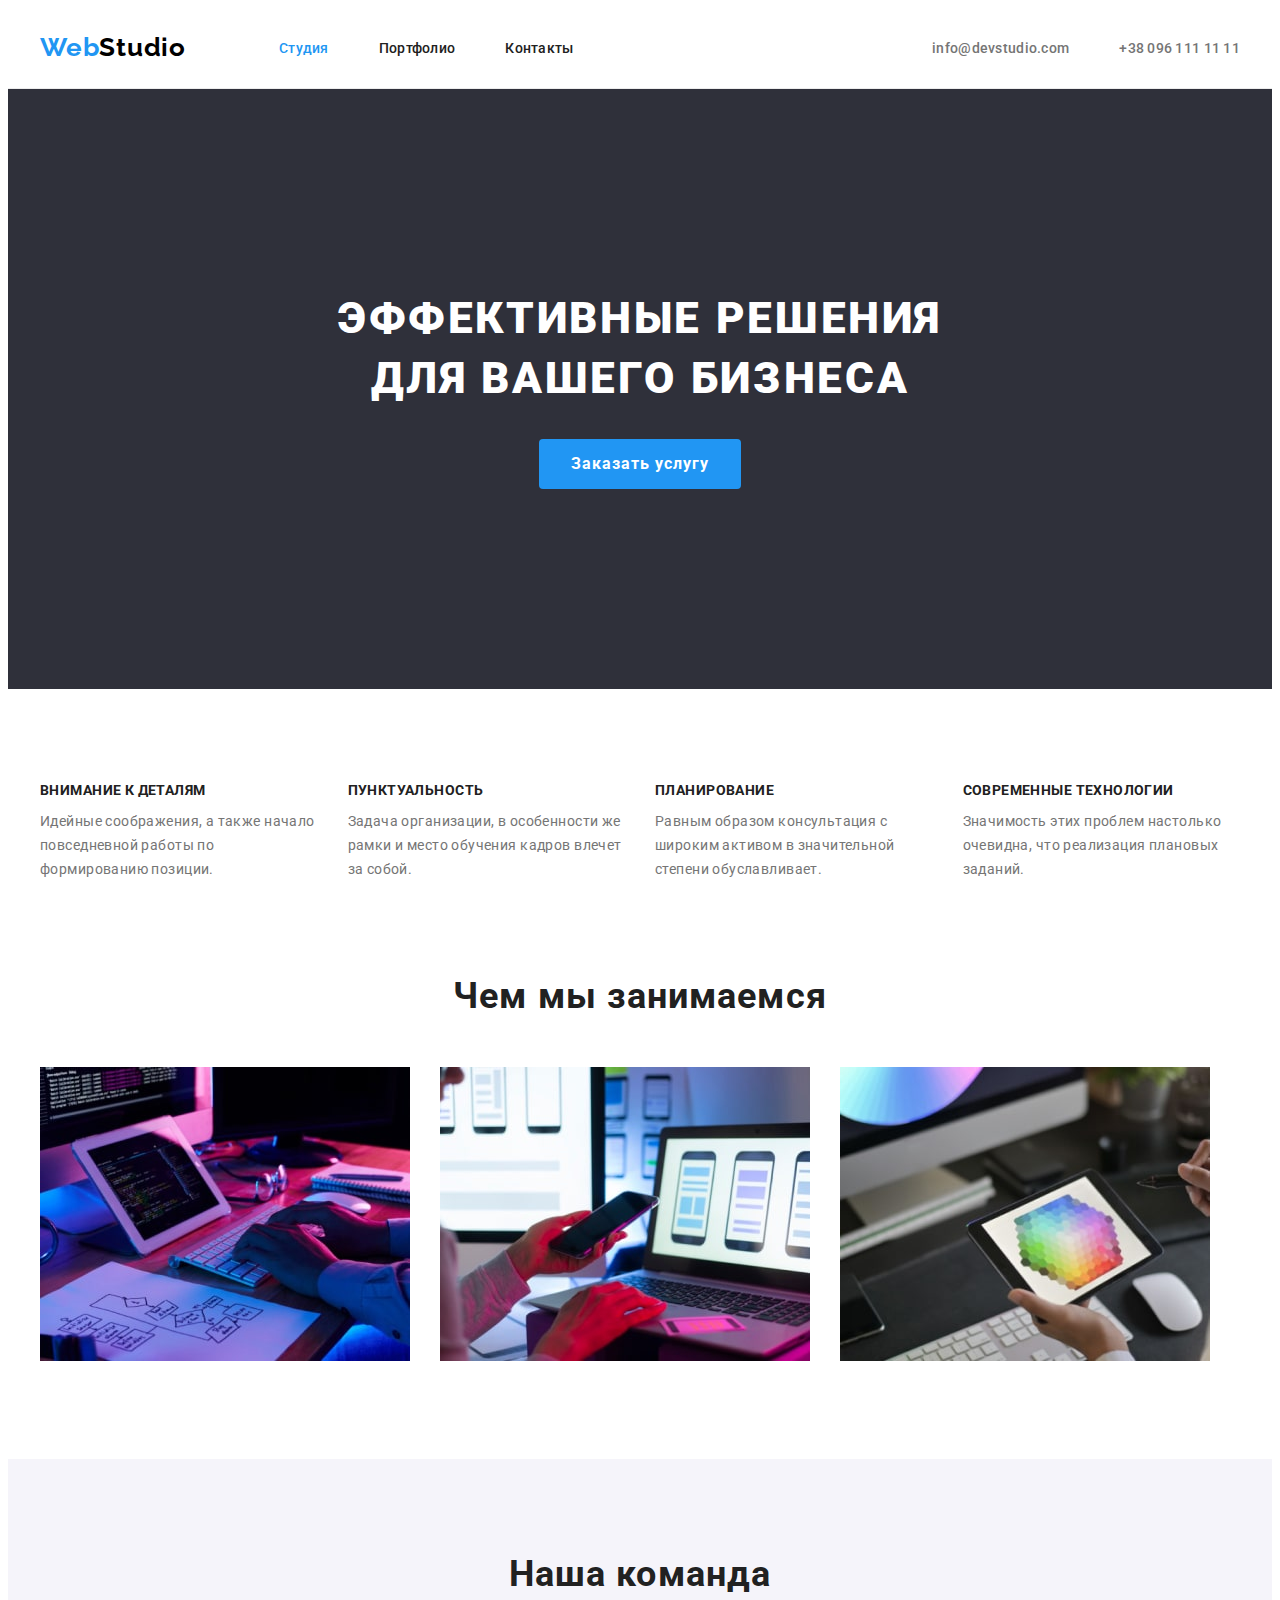
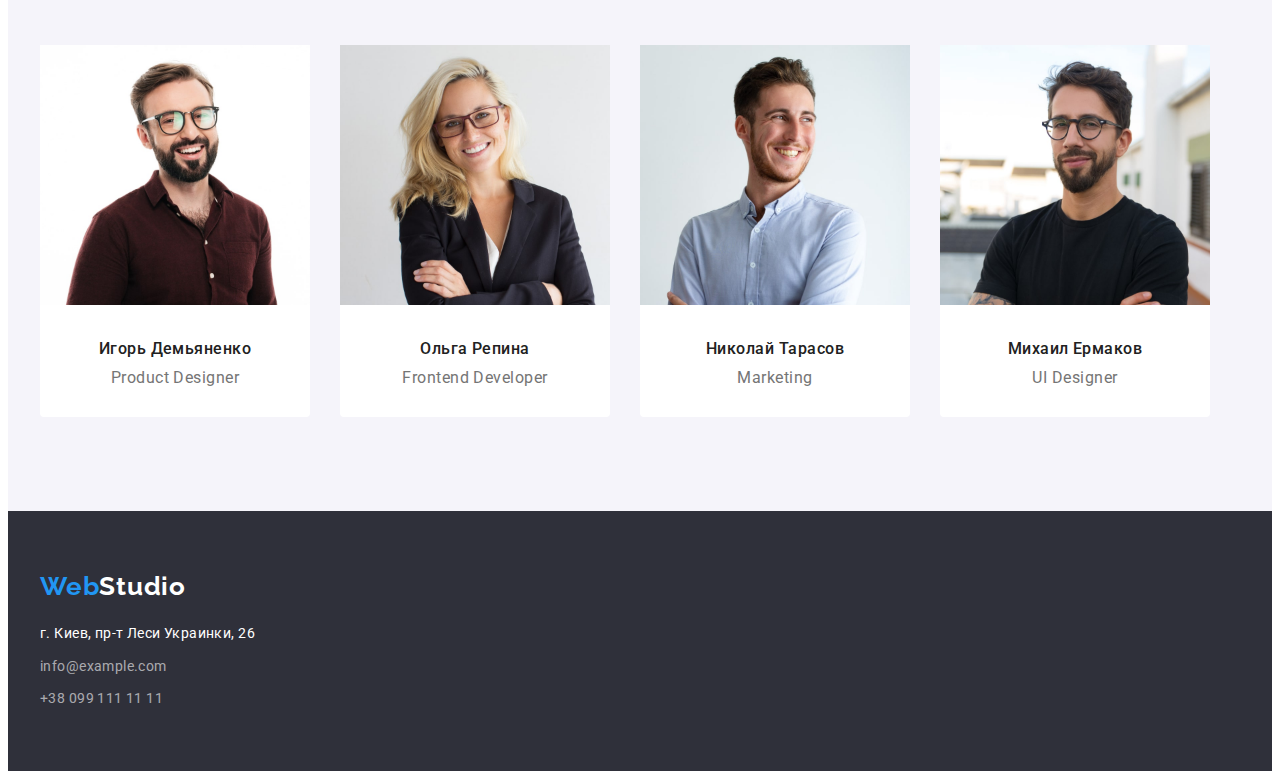
==== index.html @ 6cda6993 "hw4" ====
<!DOCTYPE html>
<html lang="ru">
  <head>
    <meta charset="UTF-8" />
    <meta http-equiv="X-UA-Compatible" content="IE=edge" />
    <meta name="viewport" content="width=device-width, initial-scale=1.0" />
    <title>Document</title>
    <link rel="preconnect" href="https://fonts.googleapis.com" />
    <link rel="preconnect" href="https://fonts.gstatic.com" crossorigin />
    <link
      href="https://fonts.googleapis.com/css2?family=Raleway:wght@700&family=Roboto:wght@400;500;700;900&display=swap"
      rel="stylesheet"
    />
    <link
      rel="stylesheet"
      href="https://cdnjs.cloudflare.com/ajax/libs/modern-normalize/1.1.0/modern-normalize.min.css"
      integrity="sha512-wpPYUAdjBVSE4KJnH1VR1HeZfpl1ub8YT/NKx4PuQ5NmX2tKuGu6U/JRp5y+Y8XG2tV+wKQpNHVUX03MfMFn9Q=="
      crossorigin="anonymous"
      referrerpolicy="no-referrer"
    />
    <link rel="stylesheet" href="./css/styles.css" />
  </head>

  <body>
    <header class="header">
      <div class="container header-container">
        <nav class="header-nav">
          <a href="./index.html" class="header-logo link"
            ><span class="header-logo-span">Web</span>Studio</a
          >
          <ul class="header-nav-list list">
            <li class="header-nav-item">
              <a href="./index.html" class="header-nav-link link current-link"
                >Студия</a
              >
            </li>
            <li class="header-nav-item">
              <a href="./portfolio.html" class="header-nav-link link"
                >Портфолио</a
              >
            </li>
            <li class="header-nav-item">
              <a href="" class="header-nav-link link">Контакты</a>
            </li>
          </ul>
        </nav>
        <ul class="header-contacts-list list">
          <li class="header-contacts-item">
            <a
              href="mailto:info@devstudio.com"
              class="header-contacts-link link"
              >info@devstudio.com</a
            >
          </li>
          <li class="header-contacts-item">
            <a href="tel:+380961111111" class="header-contacts-link link"
              >+38 096 111 11 11</a
            >
          </li>
        </ul>
      </div>
    </header>

    <main>
      <section class="section hero">
        <div class="container">
          <h1 class="hero-title">Эффективные решения для вашего бизнеса</h1>
          <button type="button" class="hero-btn btn">Заказать услугу</button>
        </div>
      </section>

      <section class="section features">
        <div class="container">
          <h2 class="visually-hidden">Особенности</h2>
          <ul class="features-list list">
            <li class="features-item">
              <h3 class="features-item-title">Внимание к деталям</h3>
              <p class="features-item-text">
                Идейные соображения, а также начало повседневной работы по
                формированию позиции.
              </p>
            </li>
            <li class="features-item">
              <h3 class="features-item-title">Пунктуальность</h3>
              <p class="features-item-text">
                Задача организации, в особенности же рамки и место обучения
                кадров влечет за собой.
              </p>
            </li>
            <li class="features-item">
              <h3 class="features-item-title">Планирование</h3>
              <p class="features-item-text">
                Равным образом консультация с широким активом в значительной
                степени обуславливает.
              </p>
            </li>
            <li class="features-item">
              <h3 class="features-item-title">Современные технологии</h3>
              <p class="features-item-text">
                Значимость этих проблем настолько очевидна, что реализация
                плановых заданий.
              </p>
            </li>
          </ul>
        </div>
      </section>

      <section class="section about">
        <div class="container">
          <h2 class="about-title">Чем мы занимаемся</h2>
          <ul class="about-list list">
            <li class="about-item">
              <img
                src="./images/img-1-min.jpg"
                alt="Наш род деятельности"
                width="370"
                height="294"
              />
            </li>
            <li class="about-item">
              <img
                src="./images/img-2-min.jpg"
                alt="Наш род деятельности"
                width="370"
                height="294"
              />
            </li>
            <li class="about-item">
              <img
                src="./images/img-3-min.jpg"
                alt="Наш род деятельности"
                width="370"
                height="294"
              />
            </li>
          </ul>
        </div>
      </section>

      <section class="section team">
        <div class="container">
          <h2 class="team-title">Наша команда</h2>
          <ul class="team-list list">
            <li class="team-item">
              <img
                class="team-img"
                src="./images/team-img-1-min.jpg"
                alt="Игорь Демьяненко"
                width="270"
                height="260"
              />
              <h3 class="team-item-title">Игорь Демьяненко</h3>
              <p class="team-item-text">Product Designer</p>
            </li>
            <li class="team-item">
              <img
                class="team-img"
                src="./images/team-img-2-min.jpg"
                alt="Ольга Репина"
                width="270"
                height="260"
              />
              <h3 class="team-item-title">Ольга Репина</h3>
              <p class="team-item-text">Frontend Developer</p>
            </li>
            <li class="team-item">
              <img
                class="team-img"
                src="./images/team-img-3-min.jpg"
                alt="Николай Тарасов"
                width="270"
                height="260"
              />
              <h3 class="team-item-title">Николай Тарасов</h3>
              <p class="team-item-text">Marketing</p>
            </li>
            <li class="team-item">
              <img
                class="team-img"
                src="./images/team-img-4-min.jpg"
                alt="Михаил Ермаков"
                width="270"
                height="260"
              />
              <h3 class="team-item-title">Михаил Ермаков</h3>
              <p class="team-item-text">UI Designer</p>
            </li>
          </ul>
        </div>
      </section>
    </main>

    <footer class="footer">
      <div class="container">
        <a href="./index.html" class="footer-logo link"
          ><span class="footer-logo-span">Web</span>Studio</a
        >
        <address class="footer-address">
          <ul class="footer-address-list list">
            <li class="footer-address-item">
              <a
                class="footer-address-item-map link"
                href="https://goo.gl/maps/R8WiXzASYnoAevXz5"
                target="_blank"
                rel="noopener noreferrer"
                >г. Киев, пр-т Леси Украинки, 26</a
              >
            </li>
            <li class="footer-address-item">
              <a
                class="footer-address-item-link link"
                href="mailto:info@example.com"
                >info@example.com</a
              >
            </li>
            <li class="footer-address-item">
              <a class="footer-address-item-link link" href="tel:+380991111111"
                >+38 099 111 11 11</a
              >
            </li>
          </ul>
        </address>
      </div>
    </footer>
  </body>
</html>
---- css/styles.css ----
:root {
  --main-title-color: #212121;
  --main-text-color: #757575;
  --main-hover-color: #2196f3;
}

p,
h1,
h2,
h3,
h4,
h5,
h6 {
  margin: 0;
}

ul {
  margin: 0;
  padding-left: 0;
}

body {
  font-family: 'Roboto', sans-serif;
  font-style: normal;
}

image {
  display: block;
  max-width: 100%;
  height: auto;
}

address {
  font-style: normal;
}

.link {
  text-decoration: none;
  font-style: normal;
}

/* .link:active {
  color: var(--main-hover-color);
} */

.list {
  list-style: none;
}

.btn {
  cursor: pointer;
  font-family: inherit;
  border: transparent;
}

.visually-hidden {
  position: absolute;
  white-space: nowrap;
  width: 1px;
  height: 1px;
  overflow: hidden;
  border: 0;
  padding: 0;
  clip: rect(0 0 0 0);
  clip-path: inset(50%);
  margin: -1px;
}

.container {
  width: 1200px;
  padding-left: 15px;
  padding-right: 15px;
  margin-left: auto;
  margin-right: auto;
  /* outline: 2px solid red; */
}

.section {
  padding-top: 94px;
  padding-bottom: 94px;
}

/* --------------HEADER ------------*/

.header-nav-link:hover,
.header-nav-link:focus,
.header-contacts-link:hover,
.header-contacts-link:focus {
  color: var(--main-hover-color);
}

.header {
  background-color: #ffffff;
  padding-top: 24px;
  padding-bottom: 25px;
  border-bottom: 1px solid #ececec;
}

.header-container {
  display: flex;
  align-items: center;
}

.header-nav {
  display: flex;
  align-items: center;
}

.header-nav-list {
  display: flex;
}

.header-nav-item {
  margin-right: 50px;
}

.header-nav-item:last-child {
  margin-right: 0;
}

.header-contacts-list {
  margin-left: auto;
  display: flex;
  justify-content: flex-end;
}

.header-contacts-item {
  margin-right: 50px;
}

.header-contacts-item:last-child {
  margin-right: 0;
}

.header-nav-link {
  font-weight: 500;
  font-size: 14px;
  line-height: 1.14; /* line-height(px)/font-size(px) */
  letter-spacing: 0.02em;
  color: #212121;
}

.header-contacts-link {
  font-weight: 500;
  font-size: 14px;
  line-height: 1.14;
  letter-spacing: 0.02em;
  color: #757575;
}

.header-logo {
  font-family: 'Raleway', sans-serif;
  font-weight: 700;
  font-size: 26px;
  line-height: 1.19;
  letter-spacing: 0.03em;
  color: #000;
  margin-right: 93px;
}

.header-logo-span {
  color: #2196f3;
}

.current-link {
  color: var(--main-hover-color);
}
/* --------------HERO ------------*/

.hero-btn:hover,
.hero-btn:focus {
  background-color: #188ce8;
}

.hero {
  background-color: #2f303a;
  /* text-align: center; */
  padding-top: 200px;
  padding-bottom: 200px;
}

.hero-title {
  font-weight: 900;
  font-size: 44px;
  line-height: 1.36;
  text-align: center;
  letter-spacing: 0.06em;
  text-transform: uppercase;
  color: #ffffff;
  max-width: 696px;
  margin-left: auto;
  margin-right: auto;
  margin-bottom: 30px;
}

.hero-btn {
  border-radius: 4px;

  font-weight: 700;
  font-size: 16px;
  line-height: 30px;
  display: flex;
  align-items: center;
  text-align: center;
  letter-spacing: 0.06em;
  color: #ffffff;
  background-color: #2196f3;
  margin-left: auto;
  margin-right: auto;
  padding: 10px 32px;
}

/* -------------- FEATURES ------------*/

.features-list {
  margin-left: auto;
  margin-right: auto;
  display: flex;
}

.features-item {
  align-items: baseline;
  margin-right: 30px;
  flex-basis: calc((100% - 90px) / 4);
}

.features-item:last-child {
  margin-right: 0;
}

.features-item-title {
  font-weight: 700;
  font-size: 14px;
  line-height: 1.14;
  letter-spacing: 0.03em;
  text-transform: uppercase;
  color: var(--main-title-color);
  margin-bottom: 10px;
}

.features-item-text {
  font-size: 14px;
  line-height: 24px;
  letter-spacing: 0.03em;
  color: var(--main-text-color);
}

/* -------------- ABOUT ------------*/

.about {
  padding-top: 0;
}

.about-list {
  display: flex;
  column-gap: 30px; /* задает отступы между li списком, кром последнего/первого. Аналог child */
}

.about-title {
  font-weight: 700;
  font-size: 36px;
  line-height: 1.17;
  text-align: center;
  letter-spacing: 0.03em;
  color: var(--main-title-color);
  margin-bottom: 50px;
}

/* -------------- TEAM ------------*/

.team {
  background-color: #f5f4fa;
}

.team-list {
  display: flex;
  column-gap: 30px;
}

.team-item {
  border-radius: 0px 0px 4px 4px;
  background-color: #ffffff;
}

.team-title {
  font-weight: 700;
  font-size: 36px;
  line-height: 1.17;
  text-align: center;
  letter-spacing: 0.03em;
  color: var(--main-title-color);
  margin-bottom: 50px;
}

.team-item-title {
  font-weight: 500;
  font-size: 16px;
  line-height: 1.19;
  text-align: center;
  letter-spacing: 0.03em;
  color: var(--main-title-color);
  margin-bottom: 10px;
  padding-top: 30px;
}

.team-item-text {
  font-size: 16px;
  line-height: 1.19;
  text-align: center;
  letter-spacing: 0.03em;
  color: var(--main-text-color);
  padding-bottom: 30px;
}

/* -------------- PORTFOLIO ------------*/

.portfolio-btn {
  font-weight: 500;
  font-size: 16px;
  line-height: 1.63;
  text-align: center;
  letter-spacing: 0.03em;
  color: #212121;
  background: #f5f4fa;
  border-radius: 4px;
}

.portfolio-btn:hover,
.portfolio-btn:focus {
  background-color: #2196f3;
  color: #ffffff;
}

.portfolio-btn-list {
  margin-bottom: 50px;
  display: flex;
  justify-content: center;
  column-gap: 8px;
}

.portfolio-btn {
  padding: 6px 22px;
}

.portfolio-list {
  display: flex;
  flex-wrap: wrap;
  column-gap: 30px;
  row-gap: 30px;
}

.portfolio-item-under-img {
  padding: 20px 24px;
  border-radius: 0px 0px 4px 4px;
  border: 1px solid #eeeeee;
  border-top: none;
}

.portfolio-title {
  font-weight: 700;
  font-size: 18px;
  line-height: 2;
  letter-spacing: 0.06em;
  color: var(--main-title-color);
  margin-bottom: 4px;
}

.portfolio-text {
  font-size: 16px;
  line-height: 1.88;
  letter-spacing: 0.03em;
  color: var(--main-text-color);
}

/* -------------- FOOTER ------------*/

.footer {
  background: #2f303a;
  padding-top: 60px;
  padding-bottom: 60px;
}

.footer-address-item-map:hover,
.footer-address-item-map:focus,
.footer-address-item-link:hover,
.footer-address-item-link:focus {
  color: var(--main-hover-color);
}

.footer-logo {
  display: inline-block;
  font-family: 'Raleway', sans-serif;
  font-weight: 700;
  font-size: 26px;
  line-height: 1.19;
  letter-spacing: 0.03em;
  color: #ffffff;
  margin-bottom: 20px;
}

.footer-address {
  margin-top: auto;
}

.footer-logo-span {
  color: #2196f3;
}

.footer-address-item-map {
  font-size: 14px;
  line-height: 1.7;
  letter-spacing: 0.03em;
  color: #ffffff;
}

.footer-address-item-link {
  font-size: 14px;
  line-height: 1.7;
  letter-spacing: 0.03em;
  color: rgba(255, 255, 255, 0.6);
}

.footer-address-item {
  margin-bottom: 9px;
}

.footer-address-item:last-child {
  margin-bottom: 0;
}
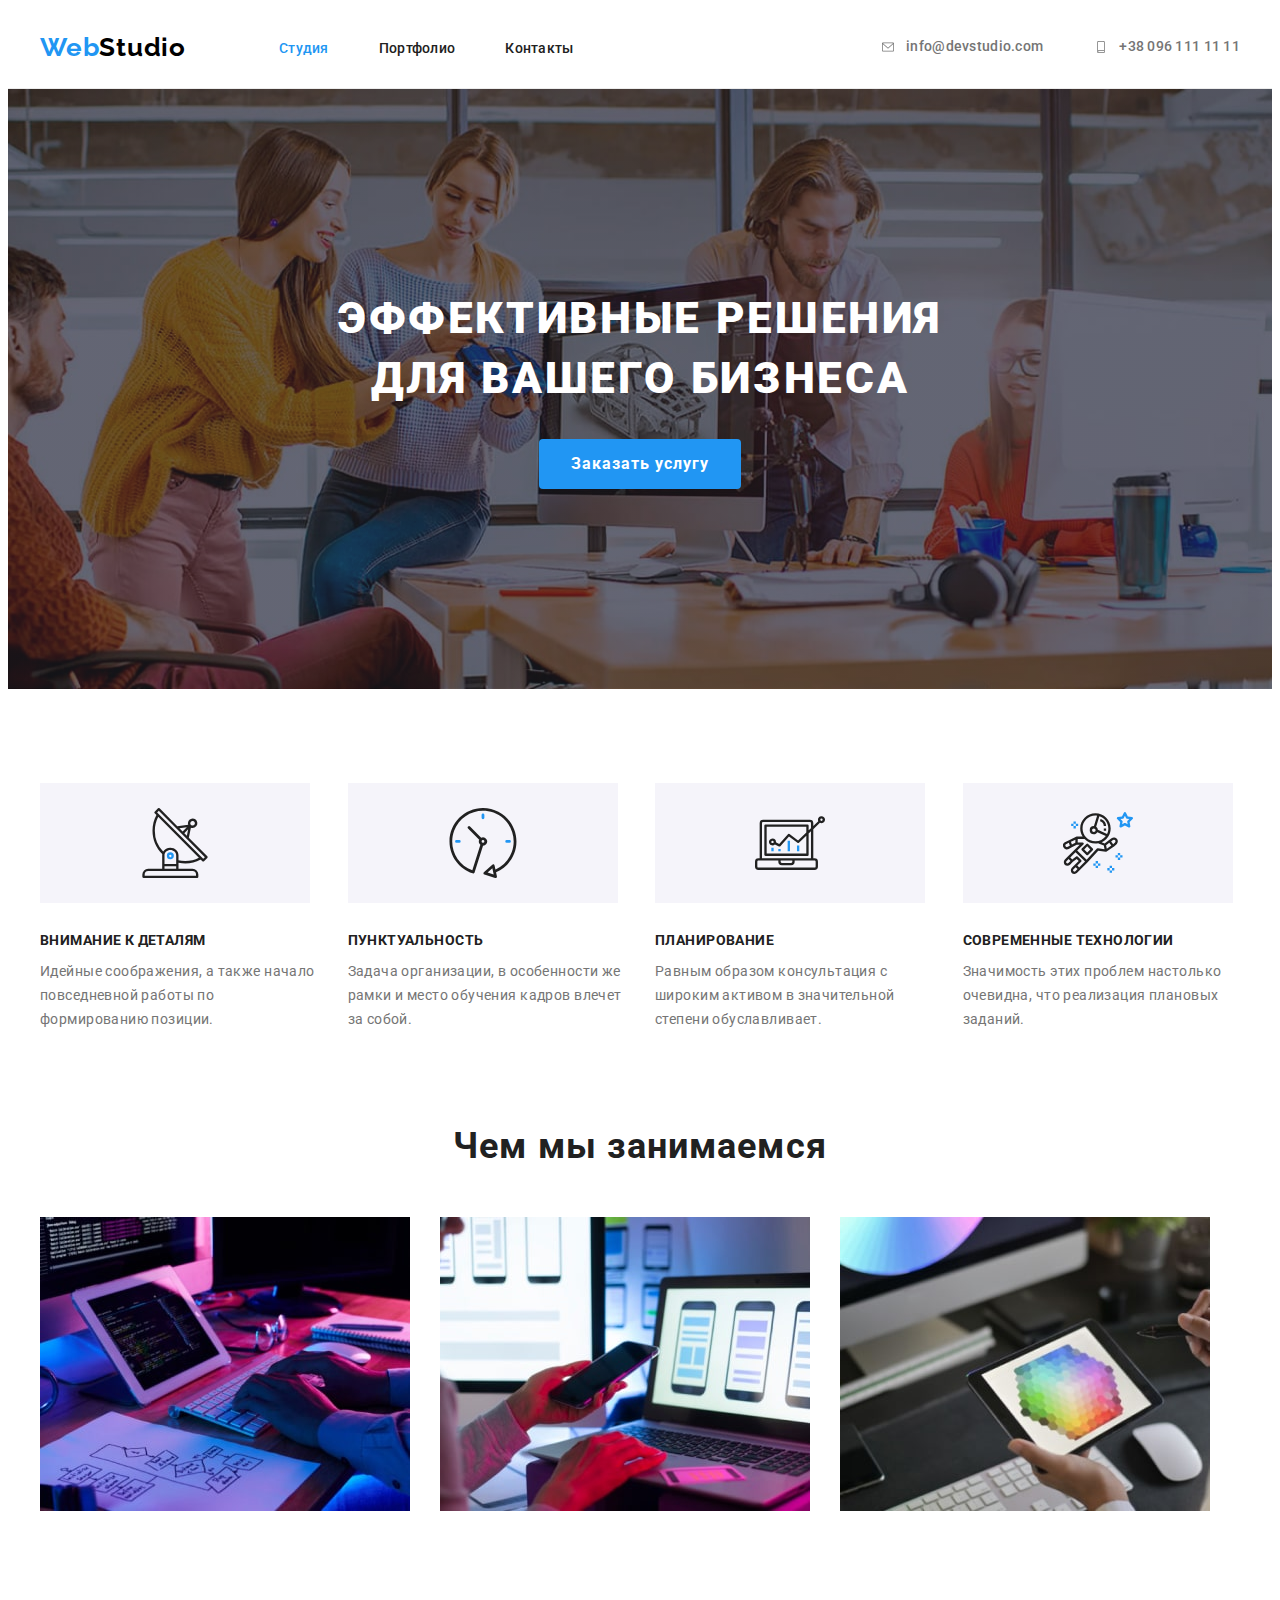
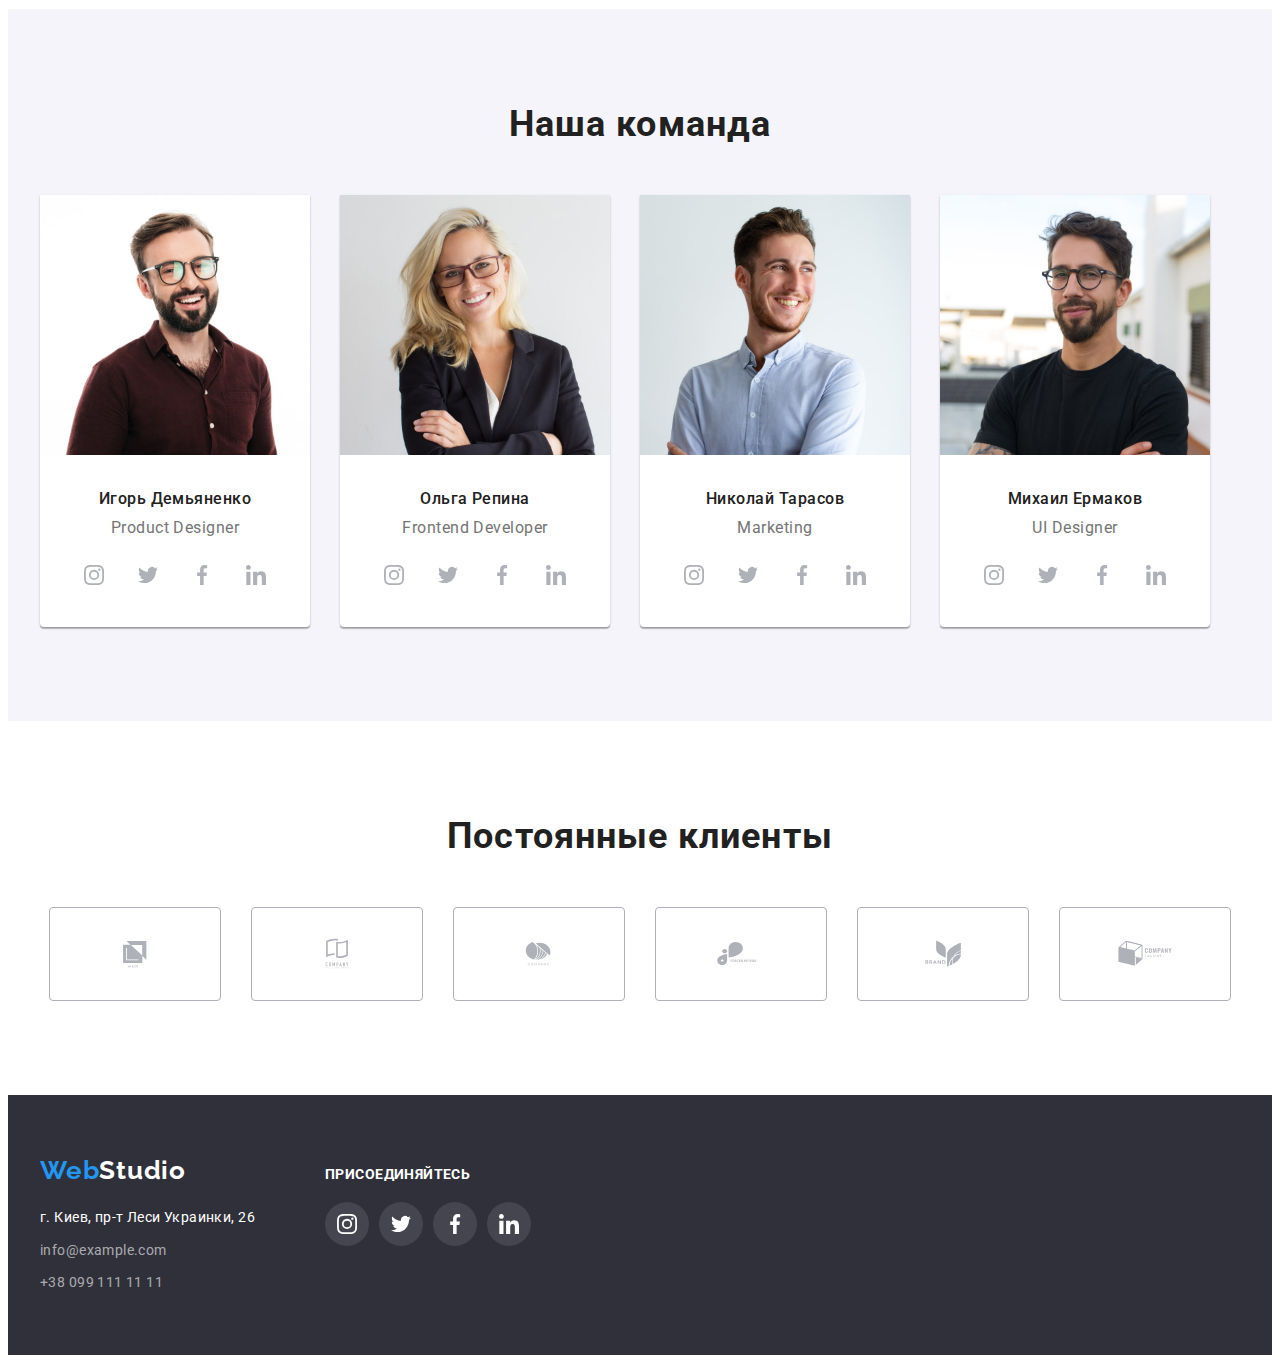
==== commit ae821bfb: "Update index.html" ====
--- a/index.html
+++ b/index.html
@@ -26,18 +26,14 @@
       <div class="container header-container">
         <nav class="header-nav">
           <a href="./index.html" class="header-logo link"
-            ><span class="header-logo-span">Web</span>Studio</a
-          >
+            ><span class="header-logo-span">Web</span>Studio
+          </a>
           <ul class="header-nav-list list">
             <li class="header-nav-item">
-              <a href="./index.html" class="header-nav-link link current-link"
-                >Студия</a
-              >
+              <a href="./index.html" class="header-nav-link link current-link">Студия</a>
             </li>
             <li class="header-nav-item">
-              <a href="./portfolio.html" class="header-nav-link link"
-                >Портфолио</a
-              >
+              <a href="./portfolio.html" class="header-nav-link link">Портфолио</a>
             </li>
             <li class="header-nav-item">
               <a href="" class="header-nav-link link">Контакты</a>
@@ -46,16 +42,20 @@
         </nav>
         <ul class="header-contacts-list list">
           <li class="header-contacts-item">
-            <a
-              href="mailto:info@devstudio.com"
-              class="header-contacts-link link"
-              >info@devstudio.com</a
-            >
+            <a href="mailto:info@devstudio.com" class="header-contacts-link link">
+              <svg class="header-contacts-icon" width="16px" height="12px">
+                <use href="./images/icons.svg#icon-envelope"></use>
+              </svg>
+              info@devstudio.com
+            </a>
           </li>
           <li class="header-contacts-item">
-            <a href="tel:+380961111111" class="header-contacts-link link"
-              >+38 096 111 11 11</a
-            >
+            <a href="tel:+380961111111" class="header-contacts-link link">
+              <svg class="header-contacts-icon" width="16px" height="12px">
+                <use href="./images/icons.svg#icon-smartphone"></use>
+              </svg>
+              +38 096 111 11 11
+            </a>
           </li>
         </ul>
       </div>
@@ -74,31 +74,56 @@
           <h2 class="visually-hidden">Особенности</h2>
           <ul class="features-list list">
             <li class="features-item">
+              <!-- <a href="" class="features-item-img"></a> -->
+              <div class="features-item-logo">
+                <a href="" class="features-logo-link link">
+                  <svg class="clients-logo-icon" width="70px" height="70px">
+                    <use href="./images/icons.svg#icon-antenna"></use>
+                  </svg>
+                </a>
+              </div>
               <h3 class="features-item-title">Внимание к деталям</h3>
               <p class="features-item-text">
-                Идейные соображения, а также начало повседневной работы по
-                формированию позиции.
+                Идейные соображения, а также начало повседневной работы по формированию позиции.
               </p>
             </li>
             <li class="features-item">
+              <div class="features-item-logo">
+                <a href="" class="features-logo-link link">
+                  <svg class="clients-logo-icon" width="70px" height="70px">
+                    <use href="./images/icons.svg#icon-clock"></use>
+                  </svg>
+                </a>
+              </div>
               <h3 class="features-item-title">Пунктуальность</h3>
               <p class="features-item-text">
-                Задача организации, в особенности же рамки и место обучения
-                кадров влечет за собой.
+                Задача организации, в особенности же рамки и место обучения кадров влечет за собой.
               </p>
             </li>
             <li class="features-item">
+              <div class="features-item-logo">
+                <a href="" class="features-logo-link link">
+                  <svg class="clients-logo-icon" width="70px" height="70px">
+                    <use href="./images/icons.svg#icon-diagram"></use>
+                  </svg>
+                </a>
+              </div>
               <h3 class="features-item-title">Планирование</h3>
               <p class="features-item-text">
-                Равным образом консультация с широким активом в значительной
-                степени обуславливает.
+                Равным образом консультация с широким активом в значительной степени обуславливает.
               </p>
             </li>
             <li class="features-item">
+              <div class="features-item-logo">
+                <a href="" class="features-logo-link link">
+                  <svg class="clients-logo-icon" width="70px" height="70px">
+                    <use href="./images/icons.svg#icon-astronaut"></use>
+                  </svg>
+                </a>
+              </div>
               <h3 class="features-item-title">Современные технологии</h3>
               <p class="features-item-text">
-                Значимость этих проблем настолько очевидна, что реализация
-                плановых заданий.
+                Значимость этих проблем настолько очевидна, что реализация плановых заданий.
               </p>
             </li>
           </ul>
@@ -151,6 +176,36 @@
               />
               <h3 class="team-item-title">Игорь Демьяненко</h3>
               <p class="team-item-text">Product Designer</p>
+              <ul class="team-soc-list list">
+                <il class="team-soc-item">
+                  <a href="" class="team-soc-link link">
+                    <svg class="team-soc-icon" width="20px" height="20px">
+                      <use href="./images/icons.svg#icon-instagram"></use>
+                    </svg>
+                  </a>
+                </il>
+                <il class="team-soc-item">
+                  <a href="" class="team-soc-link link">
+                    <svg class="team-soc-icon" width="20px" height="20px">
+                      <use href="./images/icons.svg#icon-twitter"></use>
+                    </svg>
+                  </a>
+                </il>
+                <il class="team-soc-item">
+                  <a href="" class="team-soc-link link">
+                    <svg class="team-soc-icon" width="20px" height="20px">
+                      <use href="./images/icons.svg#icon-facebook"></use>
+                    </svg>
+                  </a>
+                </il>
+                <il class="team-soc-item">
+                  <a href="" class="team-soc-link link">
+                    <svg class="team-soc-icon" width="20px" height="20px">
+                      <use href="./images/icons.svg#icon-linkedin"></use>
+                    </svg>
+                  </a>
+                </il>
+              </ul>
             </li>
             <li class="team-item">
               <img
@@ -162,6 +217,36 @@
               />
               <h3 class="team-item-title">Ольга Репина</h3>
               <p class="team-item-text">Frontend Developer</p>
+              <ul class="team-soc-list list">
+                <il class="team-soc-item">
+                  <a href="" class="team-soc-link link">
+                    <svg class="team-soc-icon" width="20px" height="20px">
+                      <use href="./images/icons.svg#icon-instagram"></use>
+                    </svg>
+                  </a>
+                </il>
+                <il class="team-soc-item">
+                  <a href="" class="team-soc-link link">
+                    <svg class="team-soc-icon" width="20px" height="20px">
+                      <use href="./images/icons.svg#icon-twitter"></use>
+                    </svg>
+                  </a>
+                </il>
+                <il class="team-soc-item">
+                  <a href="" class="team-soc-link link">
+                    <svg class="team-soc-icon" width="20px" height="20px">
+                      <use href="./images/icons.svg#icon-facebook"></use>
+                    </svg>
+                  </a>
+                </il>
+                <il class="team-soc-item">
+                  <a href="" class="team-soc-link link">
+                    <svg class="team-soc-icon" width="20px" height="20px">
+                      <use href="./images/icons.svg#icon-linkedin"></use>
+                    </svg>
+                  </a>
+                </il>
+              </ul>
             </li>
             <li class="team-item">
               <img
@@ -173,6 +258,36 @@
               />
               <h3 class="team-item-title">Николай Тарасов</h3>
               <p class="team-item-text">Marketing</p>
+              <ul class="team-soc-list list">
+                <il class="team-soc-item">
+                  <a href="" class="team-soc-link link">
+                    <svg class="team-soc-icon" width="20px" height="20px">
+                      <use href="./images/icons.svg#icon-instagram"></use>
+                    </svg>
+                  </a>
+                </il>
+                <il class="team-soc-item">
+                  <a href="" class="team-soc-link link">
+                    <svg class="team-soc-icon" width="20px" height="20px">
+                      <use href="./images/icons.svg#icon-twitter"></use>
+                    </svg>
+                  </a>
+                </il>
+                <il class="team-soc-item">
+                  <a href="" class="team-soc-link link">
+                    <svg class="team-soc-icon" width="20px" height="20px">
+                      <use href="./images/icons.svg#icon-facebook"></use>
+                    </svg>
+                  </a>
+                </il>
+                <il class="team-soc-item">
+                  <a href="" class="team-soc-link link">
+                    <svg class="team-soc-icon" width="20px" height="20px">
+                      <use href="./images/icons.svg#icon-linkedin"></use>
+                    </svg>
+                  </a>
+                </il>
+              </ul>
             </li>
             <li class="team-item">
               <img
@@ -184,42 +299,156 @@
               />
               <h3 class="team-item-title">Михаил Ермаков</h3>
               <p class="team-item-text">UI Designer</p>
-            </li>
+              <ul class="team-soc-list list">
+                <il class="team-soc-item">
+                  <a href="" class="team-soc-link link">
+                    <svg class="team-soc-icon" width="20px" height="20px">
+                      <use href="./images/icons.svg#icon-instagram"></use>
+                    </svg>
+                  </a>
+                </il>
+                <il class="team-soc-item">
+                  <a href="" class="team-soc-link link">
+                    <svg class="team-soc-icon" width="20px" height="20px">
+                      <use href="./images/icons.svg#icon-twitter"></use>
+                    </svg>
+                  </a>
+                </il>
+                <il class="team-soc-item">
+                  <a href="" class="team-soc-link link">
+                    <svg class="team-soc-icon" width="20px" height="20px">
+                      <use href="./images/icons.svg#icon-facebook"></use>
+                    </svg>
+                  </a>
+                </il>
+                <il class="team-soc-item">
+                  <a href="" class="team-soc-link link">
+                    <svg class="team-soc-icon" width="20px" height="20px">
+                      <use href="./images/icons.svg#icon-linkedin"></use>
+                    </svg>
+                  </a>
+                </il>
+              </ul>
+            </li>
+          </ul>
+        </div>
+      </section>
+
+      <section class="section clients">
+        <div class="container">
+          <h2 class="clients-title">Постоянные клиенты</h2>
+          <ul class="clients-logo-list list">
+            <il class="clients-logo-item">
+              <a href="#" class="clients-logo-link link">
+                <svg class="clients-logo-icon" width="106px" height="60px">
+                  <use href="./images/icons.svg#icon-logo-1"></use>
+                </svg>
+              </a>
+            </il>
+            <il class="clients-logo-item">
+              <a href="#" class="clients-logo-link link">
+                <svg class="clients-logo-icon" width="106px" height="60px">
+                  <use href="./images/icons.svg#icon-logo-2"></use>
+                </svg>
+              </a>
+            </il>
+            <il class="clients-logo-item">
+              <a href="#" class="clients-logo-link link">
+                <svg class="clients-logo-icon" width="106px" height="60px">
+                  <use href="./images/icons.svg#icon-logo-3"></use>
+                </svg>
+              </a>
+            </il>
+            <il class="clients-logo-item">
+              <a href="#" class="clients-logo-link link">
+                <svg class="clients-logo-icon" width="106px" height="60px">
+                  <use href="./images/icons.svg#icon-logo-4"></use>
+                </svg>
+              </a>
+            </il>
+            <il class="clients-logo-item">
+              <a href="#" class="clients-logo-link link">
+                <svg class="clients-logo-icon" width="106px" height="60px">
+                  <use href="./images/icons.svg#icon-logo-5"></use>
+                </svg>
+              </a>
+            </il>
+            <il class="clients-logo-item">
+              <a href="#" class="clients-logo-link link">
+                <svg class="clients-logo-icon" width="106px" height="60px">
+                  <use href="./images/icons.svg#icon-logo-6"></use>
+                </svg>
+              </a>
+            </il>
           </ul>
         </div>
       </section>
     </main>
 
     <footer class="footer">
-      <div class="container">
-        <a href="./index.html" class="footer-logo link"
-          ><span class="footer-logo-span">Web</span>Studio</a
-        >
-        <address class="footer-address">
-          <ul class="footer-address-list list">
-            <li class="footer-address-item">
-              <a
-                class="footer-address-item-map link"
-                href="https://goo.gl/maps/R8WiXzASYnoAevXz5"
-                target="_blank"
-                rel="noopener noreferrer"
-                >г. Киев, пр-т Леси Украинки, 26</a
-              >
-            </li>
-            <li class="footer-address-item">
-              <a
-                class="footer-address-item-link link"
-                href="mailto:info@example.com"
-                >info@example.com</a
-              >
-            </li>
-            <li class="footer-address-item">
-              <a class="footer-address-item-link link" href="tel:+380991111111"
-                >+38 099 111 11 11</a
-              >
-            </li>
-          </ul>
-        </address>
+      <div class="container footer-container">
+        <div class="footer-address-container">
+          <a href="./index.html" class="footer-logo link"
+            ><span class="footer-logo-span">Web</span>Studio</a
+          >
+          <address class="footer-address">
+            <ul class="footer-address-list list">
+              <li class="footer-address-item">
+                <a
+                  class="footer-address-item-map link"
+                  href="https://goo.gl/maps/R8WiXzASYnoAevXz5"
+                  target="_blank"
+                  rel="noopener noreferrer"
+                  >г. Киев, пр-т Леси Украинки, 26</a
+                >
+              </li>
+              <li class="footer-address-item">
+                <a class="footer-address-item-link link" href="mailto:info@example.com"
+                  >info@example.com</a
+                >
+              </li>
+              <li class="footer-address-item">
+                <a class="footer-address-item-link link" href="tel:+380991111111"
+                  >+38 099 111 11 11</a
+                >
+              </li>
+            </ul>
+          </address>
+        </div>
+
+        <div class="footer-soc-container">
+          <p class="footer-soc-text">присоединяйтесь</p>
+          <ul class="footer-soc-list list">
+            <il class="footer-soc-item">
+              <a href="#" class="footer-soc-link link">
+                <svg class="footer-soc-icon" width="20px" height="20px">
+                  <use href="./images/icons.svg#icon-instagram"></use>
+                </svg>
+              </a>
+            </il>
+            <il class="footer-soc-item">
+              <a href="#" class="footer-soc-link link">
+                <svg class="footer-soc-icon" width="20px" height="20px">
+                  <use href="./images/icons.svg#icon-twitter"></use>
+                </svg>
+              </a>
+            </il>
+            <il class="footer-soc-item">
+              <a href="" class="footer-soc-link link">
+                <svg class="footer-soc-icon" width="20px" height="20px">
+                  <use href="./images/icons.svg#icon-facebook"></use>
+                </svg>
+              </a>
+            </il>
+            <il class="footer-soc-item">
+              <a href="" class="footer-soc-link link">
+                <svg class="footer-soc-icon" width="20px" height="20px">
+                  <use href="./images/icons.svg#icon-linkedin"></use>
+                </svg>
+              </a>
+            </il>
+          </ul>
+        </div>
       </div>
     </footer>
   </body>
--- a/css/styles.css
+++ b/css/styles.css
@@ -2,6 +2,7 @@
   --main-title-color: #212121;
   --main-text-color: #757575;
   --main-hover-color: #2196f3;
+  --main-svg-color: #afb1b8;
 }
 
 p,
@@ -141,11 +142,23 @@
 }
 
 .header-contacts-link {
+  display: flex;
+  align-items: center;
   font-weight: 500;
   font-size: 14px;
   line-height: 1.14;
   letter-spacing: 0.02em;
-  color: #757575;
+  color: var(--main-text-color);
+}
+
+.header-contacts-icon {
+  margin-right: 10px;
+  fill: var(--main-text-color);
+}
+
+.header-contacts-link:hover .header-contacts-icon,
+.header-contacts-link:focus .header-contacts-icon {
+  fill: currentColor;
 }
 
 .header-logo {
@@ -165,6 +178,7 @@
 .current-link {
   color: var(--main-hover-color);
 }
+
 /* --------------HERO ------------*/
 
 .hero-btn:hover,
@@ -173,8 +187,14 @@
 }
 
 .hero {
-  background-color: #2f303a;
-  /* text-align: center; */
+  background-color: #c4c4c4;
+  background-image: linear-gradient(rgba(47, 48, 58, 0.4), rgba(47, 48, 58, 0.4)),
+    url(../images/img-hero-bg.jpg);
+  background-repeat: no-repeat;
+  background-position: center;
+  background-size: cover;
+  max-width: 1600px;
+  margin: auto auto;
   padding-top: 200px;
   padding-bottom: 200px;
 }
@@ -245,6 +265,25 @@
   color: var(--main-text-color);
 }
 
+.features-item-logo {
+  width: 270px;
+  height: 120px;
+  background-color: #f5f4fa;
+  margin-bottom: 30px;
+}
+
+.features-logo-link {
+  display: flex;
+  align-items: center;
+  justify-content: center;
+  width: 100%;
+  height: 100%;
+}
+
+.clients-logo-icon {
+  fill: var(--main-svg-color);
+}
+
 /* -------------- ABOUT ------------*/
 
 .about {
@@ -280,6 +319,8 @@
 .team-item {
   border-radius: 0px 0px 4px 4px;
   background-color: #ffffff;
+  box-shadow: 0px 1px 3px rgba(0, 0, 0, 0.12), 0px 1px 1px rgba(0, 0, 0, 0.14),
+    0px 2px 1px rgba(0, 0, 0, 0.2);
 }
 
 .team-title {
@@ -309,7 +350,84 @@
   text-align: center;
   letter-spacing: 0.03em;
   color: var(--main-text-color);
-  padding-bottom: 30px;
+  /* padding-bottom: 30px; */
+  margin-bottom: 16px;
+}
+
+.team-soc-list {
+  display: flex;
+  justify-content: center;
+  gap: 10px;
+  margin-bottom: 30px;
+}
+
+.team-soc-link {
+  display: flex;
+  align-items: center;
+  justify-content: center;
+  width: 44px;
+  height: 44px;
+  border-radius: 50%;
+  background-color: #ffffff;
+}
+
+.team-soc-icon {
+  fill: var(--main-svg-color);
+}
+
+.team-soc-link:hover,
+.team-soc-link:focus {
+  background-color: var(--main-hover-color);
+}
+
+.team-soc-link:hover .team-soc-icon,
+.team-soc-link:focus .team-soc-icon {
+  fill: #ffffff;
+}
+
+/* -------------- CLIENTS ------------*/
+
+.clients-title {
+  font-weight: 700;
+  font-size: 36px;
+  line-height: calc(42 / 36);
+  text-align: center;
+  letter-spacing: 0.03em;
+  color: var(--main-title-color);
+  margin-bottom: 50px;
+}
+
+.clients-logo-list {
+  display: flex;
+  justify-content: center;
+  gap: 30px;
+}
+
+.clients-logo-link {
+  display: flex;
+  align-items: center;
+  justify-content: center;
+  width: 170px;
+  height: 92px;
+  left: 415px;
+  top: 2493px;
+  border: 1px solid #afb1b8;
+  border-radius: 4px;
+}
+
+.clients-logo-icon {
+  fill: var(--main-svg-color);
+}
+
+.clients-logo-link:hover,
+.clients-logo-link:focus {
+  border-color: var(--main-hover-color);
+  color: var(--main-hover-color);
+}
+
+.clients-logo-link:hover .clients-logo-icon,
+.clients-logo-link:focus .clients-logo-icon {
+  fill: currentColor;
 }
 
 /* -------------- PORTFOLIO ------------*/
@@ -329,6 +447,20 @@
 .portfolio-btn:focus {
   background-color: #2196f3;
   color: #ffffff;
+  box-shadow: 0px 3px 1px rgba(0, 0, 0, 0.1), 0px 1px 2px rgba(0, 0, 0, 0.08),
+    0px 2px 2px rgba(0, 0, 0, 0.12);
+}
+
+.porfolio-item-link {
+  display: block;
+  width: 100%;
+  height: 100%;
+}
+
+.porfolio-item-link:hover,
+.porfolio-item-link:focus {
+  box-shadow: 0px 1px 1px rgba(0, 0, 0, 0.12), 0px 4px 4px rgba(0, 0, 0, 0.06),
+    1px 4px 6px rgba(0, 0, 0, 0.16);
 }
 
 .portfolio-btn-list {
@@ -427,3 +559,54 @@
 .footer-address-item:last-child {
   margin-bottom: 0;
 }
+
+.footer-container {
+  display: flex;
+  justify-content: start;
+  align-items: baseline;
+}
+
+.footer-address-container {
+  margin-right: 70px;
+}
+
+.footer-soc-text {
+  font-weight: 700;
+  font-size: 14px;
+  line-height: 16px;
+  letter-spacing: 0.03em;
+  text-transform: uppercase;
+  color: #ffffff;
+  margin-bottom: 20px;
+}
+
+.footer-soc-list {
+  display: flex;
+  justify-content: start;
+  column-gap: 10px;
+  margin-bottom: 30px;
+}
+
+.footer-soc-link {
+  display: flex;
+  align-items: center;
+  justify-content: center;
+  width: 44px;
+  height: 44px;
+  border-radius: 50%;
+  background-color: rgba(255, 255, 255, 0.1);
+}
+
+.footer-soc-icon {
+  fill: #ffffff;
+}
+
+.footer-soc-link:hover,
+.footer-soc-link:focus {
+  background-color: var(--main-hover-color);
+}
+
+.footer-soc-link:hover .footer-soc-icon,
+.footer-soc-link:focus .footer-soc-icon {
+  fill: #ffffff;
+}
